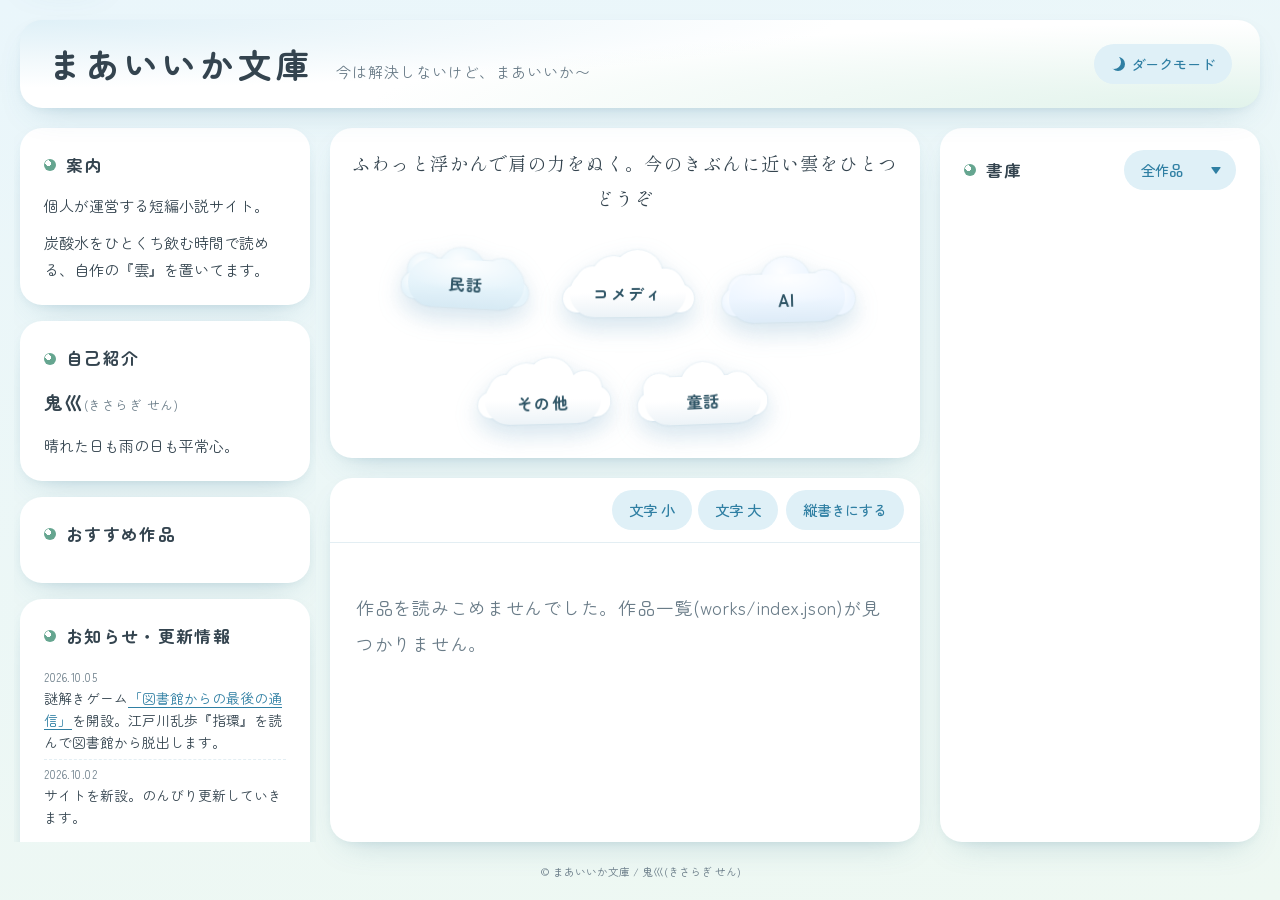
==== index.html @ 4b1752f4 "タイトル回り修正" ====
<!DOCTYPE html>
<html lang="ja">
<head>
  <meta charset="utf-8">
  <meta name="viewport" content="width=device-width, initial-scale=1">
  <!-- 検索エンジンに載せないための設定です。外し方は README.md を見てください。 -->
  <meta name="robots" content="noindex, nofollow">
  <title>まあいいか文庫</title>
  <meta name="description" content="今は解決しなくても、まあいいか〜。鬼巛(きさらぎ せん)の短編小説サイトです。">
  <meta name="theme-color" content="#eaf5f8">
  <link rel="icon" href="data:image/svg+xml,%3Csvg xmlns='http://www.w3.org/2000/svg' viewBox='0 0 64 64'%3E%3Ccircle cx='32' cy='32' r='30' fill='%23d9f0ec'/%3E%3Ccircle cx='24' cy='38' r='6' fill='%23fff'/%3E%3Ccircle cx='38' cy='26' r='8' fill='%23fff'/%3E%3Ccircle cx='42' cy='44' r='4' fill='%23fff'/%3E%3C/svg%3E">
  <link rel="preconnect" href="https://fonts.googleapis.com">
  <link rel="preconnect" href="https://fonts.gstatic.com" crossorigin>
  <link rel="stylesheet" href="https://fonts.googleapis.com/css2?family=Shippori+Mincho:wght@400;600&family=Zen+Maru+Gothic:wght@400;500;700&display=swap">
  <link rel="stylesheet" href="css/style.css">
  <script>
    // 前回の表示設定(ダークモード・文字サイズ・縦書き)を、画面が出る前に戻します。
    (function () {
      try {
        var d = document.documentElement;
        var theme = localStorage.getItem('mb-theme');
        if (!theme && window.matchMedia && matchMedia('(prefers-color-scheme: dark)').matches) theme = 'dark';
        if (theme) d.setAttribute('data-theme', theme);
        var size = localStorage.getItem('mb-font-size');
        if (size) d.style.setProperty('--story-font-size', size + 'px');
        if (localStorage.getItem('mb-vertical') === '1') d.classList.add('is-vertical');
      } catch (e) {}
    })();
  </script>
</head>
<body>
  <a class="skip-link" href="#story-scroll">本文へ移動</a>

  <div class="layout">

    <!-- ===== タイトル ===== -->
    <header class="card site-header">
      <div class="site-header__text">
        <h1 class="site-title"><a href="./" data-home>まあいいか文庫</a></h1>
        <p class="site-catch">今は解決しないけど、まあいいか〜</p>
      </div>
      <button type="button" class="pill-button theme-toggle" id="theme-toggle" aria-pressed="false">
        <span class="theme-toggle__icon" aria-hidden="true"></span>
        <span class="theme-toggle__label">ダークモード</span>
      </button>
      <span class="bubbles" aria-hidden="true"><i></i><i></i><i></i><i></i><i></i></span>
    </header>

    <!-- ===== 作者向けの警告(問題があるときだけ表示されます) ===== -->
    <section class="card author-warnings" id="author-warnings" hidden aria-live="polite">
      <div class="author-warnings__head">
        <h2>作者向けのお知らせ:作品ファイルの書き方を確認してください</h2>
        <button type="button" class="pill-button" id="author-warnings-close">閉じる</button>
      </div>
      <ul id="author-warnings-list"></ul>
    </section>

    <!-- ===== アイキャッチ(雲のタグ) ===== -->
    <section class="card eyecatch" aria-labelledby="eyecatch-text">
      <p class="eyecatch__text" id="eyecatch-text">ふわっと浮かんで肩の力をぬく。<br class="sp-only">今のきぶんに近い雲をひとつどうぞ</p>
      <div class="clouds" id="clouds" role="group" aria-label="タグで作品をさがす"></div>
    </section>

    <!-- ===== 左列:メニュー・おすすめ ===== -->
    <div class="side">

      <section class="card menu-card" aria-labelledby="guide-h">
        <h2 class="card-title" id="guide-h"><span class="card-title__dot" aria-hidden="true"></span>案内</h2>
        <p>個人が運営する短編小説サイト。</p>
        <p>炭酸水をひとくち飲む時間で読める、自作の『雲』を置いてます。</p>
       <!-- <p class="small">文字の大きさ・縦書き・ダークモードは、本文の上のボタンで切り替えられます。</p> -->
      </section>

      <section class="card menu-card" aria-labelledby="profile-h">
        <h2 class="card-title" id="profile-h"><span class="card-title__dot" aria-hidden="true"></span>自己紹介</h2>
        <p class="author-name">鬼巛<span class="author-kana">(きさらぎ せん)</span></p>
        <p>晴れた日も雨の日も平常心。</p>
      </section>

      <section class="card menu-card" aria-labelledby="recommend-h">
        <h2 class="card-title" id="recommend-h"><span class="card-title__dot" aria-hidden="true"></span>おすすめ作品</h2>
        <!--
          おすすめにしたい作品のファイル名(.md や .txt を除いた部分)を data-recommend="" に書きます。
          作品名と紹介文は自動で表示されます。
        -->
        <ul class="recommend-list">
          <li data-recommend="2026-09-10-kiechae-kiiro"></li>
        </ul>
      </section>

      <section class="card menu-card" aria-labelledby="news-h">
        <h2 class="card-title" id="news-h"><span class="card-title__dot" aria-hidden="true"></span>お知らせ・更新情報</h2>
        <!-- お知らせは <li> を1つ足すだけで増やせます。 -->
        <ul class="news-list">
          <li><time datetime="2026-10-05">2026.10.05</time><span>謎解きゲーム<a href="library-escape/">「図書館からの最後の通信」</a>を開設。江戸川乱歩『指環』を読んで図書館から脱出します。</span></li>
          <li><time datetime="2026-10-02">2026.10.02</time>サイトを新設。のんびり更新していきます。</li>
        </ul>
        <p class="news-sub">最近の更新</p>
        <ul class="news-list" id="recent-list"></ul>
      </section>

    </div>

    <!-- ===== 中央列:物語の本文 ===== -->
    <main class="card story-card" id="story-card">
      <div class="reader-bar" role="toolbar" aria-label="読みやすさの設定">
        <div class="reader-bar__group" role="group" aria-label="文字の大きさ">
          <button type="button" class="pill-button" id="font-smaller" aria-label="文字を小さく">文字 小</button>
          <button type="button" class="pill-button" id="font-larger" aria-label="文字を大きく">文字 大</button>
        </div>
        <button type="button" class="pill-button" id="vertical-toggle" aria-pressed="false">縦書きにする</button>
      </div>
      <div class="story-scroll" id="story-scroll" tabindex="-1">
        <div class="story" id="story" aria-live="polite">
          <p class="loading">読みこみ中です……</p>
        </div>
      </div>
    </main>

    <!-- ===== 右列:書庫 ===== -->
    <aside class="card library" id="library" aria-labelledby="library-h">
      <div class="library-head">
        <h2 class="card-title" id="library-h"><span class="card-title__dot" aria-hidden="true"></span>書庫</h2>
        <!-- タグで絞り込むプルダウン(選択肢は settings/tags.txt から自動で作られます) -->
        <label class="tag-select">
          <span class="visually-hidden">書庫をタグで絞り込む</span>
          <select id="library-tag-select">
            <option value="">全作品</option>
          </select>
        </label>
      </div>
      <div class="library-filter" id="library-filter" hidden>
        <p class="library-filter__name" id="library-filter-name"></p>
        <p class="library-filter__desc" id="library-filter-desc"></p>
        <button type="button" class="pill-button" id="library-clear">すべての作品を表示</button>
      </div>
      <div class="library-scroll">
        <ul class="library-list" id="library-list"></ul>
      </div>
    </aside>

    <footer class="site-footer">
      <small>© まあいいか文庫 / 鬼巛(きさらぎ せん)</small>
    </footer>
  </div>

  <script src="js/app.js"></script>
</body>
</html>
---- css/style.css ----
/* =========================================================
   まあいいか文庫 スタイルシート
   色はすべて下の「色の設定」にまとめています。
   ここの値を変えると、サイト全体の色が変わります。
   ========================================================= */

/* ---------- 色の設定(明るい配色) ---------- */
:root {
  --bg-top: #eaf6fb;          /* 背景の上のほう(淡い青) */
  --bg-bottom: #eef8f2;       /* 背景の下のほう(淡い緑) */
  --card: #ffffff;            /* カードの色 */
  --card-soft: #f5fafc;       /* カードの中の、うすい面 */
  --text: #34444f;            /* 文字の色 */
  --text-muted: #6a7c88;      /* うすい文字の色 */
  --accent: #2f7fa3;          /* リンクやボタンの文字(青) */
  --accent-soft: #dff0f7;     /* ボタンの背景(淡い青) */
  --accent-green: #3f8f74;    /* アクセント(緑) */
  --accent-green-soft: #e1f3eb;
  --line: #e3eef3;            /* 区切り線 */
  --focus: #3b9fd0;           /* キーボード操作時の枠 */
  --warn-bg: #fff8e6;
  --warn-line: #f0d68a;
  --shadow: 0 14px 34px -18px rgba(60, 120, 150, 0.35), 0 3px 10px -4px rgba(60, 120, 150, 0.12);
  --shadow-hover: 0 20px 40px -18px rgba(60, 120, 150, 0.42), 0 4px 12px -4px rgba(60, 120, 150, 0.16);

  /* 雲の色(4種類からランダムに選ばれます) */
  --cloud-1: #ffffff;
  --cloud-2: #e6f4fb;
  --cloud-3: #e5f5ee;
  --cloud-4: #eef6ff;
  --cloud-text: #2f5566;
  --cloud-active: #bfe3f2;
  --cloud-shadow: rgba(90, 150, 185, 0.22);
  --cloud-glow: rgba(255, 255, 255, 0.9);    /* 雲のふくらみの、光が当たる部分 */
  --cloud-shade: rgba(120, 170, 200, 0.14);  /* 雲の底の、ほんのり影になる部分 */

  /* 文字・大きさの設定 */
  --font-ui: "Zen Maru Gothic", "Hiragino Maru Gothic ProN", "Hiragino Sans", "Yu Gothic", "Meiryo", sans-serif;
  --font-story: "Shippori Mincho", "Hiragino Mincho ProN", "Yu Mincho", "YuMincho", "Noto Serif JP", "MS PMincho", serif;
  --story-font-size: 18px;
  --radius: 22px;
  --gap: 20px;
}

/* ---------- 色の設定(ダークモード) ---------- */
:root[data-theme="dark"] {
  --bg-top: #121a21;
  --bg-bottom: #131d1a;
  --card: #1b252d;
  --card-soft: #212d36;
  --text: #dbe6ec;
  --text-muted: #9fb2bd;
  --accent: #8fcbe6;
  --accent-soft: #263a46;
  --accent-green: #8fd3b7;
  --accent-green-soft: #20352e;
  --line: #2b3a44;
  --focus: #8fcbe6;
  --warn-bg: #33301f;
  --warn-line: #6f6232;
  --shadow: 0 14px 34px -18px rgba(0, 0, 0, 0.7), 0 3px 10px -4px rgba(0, 0, 0, 0.4);
  --shadow-hover: 0 20px 40px -18px rgba(0, 0, 0, 0.8), 0 4px 12px -4px rgba(0, 0, 0, 0.5);
  --cloud-1: #2a3843;
  --cloud-2: #243746;
  --cloud-3: #233a33;
  --cloud-4: #2b3448;
  --cloud-text: #d7ebf3;
  --cloud-active: #35627a;
  --cloud-shadow: rgba(0, 0, 0, 0.45);
  --cloud-glow: rgba(255, 255, 255, 0.08);
  --cloud-shade: rgba(0, 0, 0, 0.18);
  color-scheme: dark;
}

/* ---------- 基本 ---------- */
*, *::before, *::after { box-sizing: border-box; }

html { -webkit-text-size-adjust: 100%; }

body {
  margin: 0;
  font-family: var(--font-ui);
  color: var(--text);
  background: linear-gradient(170deg, var(--bg-top) 0%, var(--bg-bottom) 100%) fixed;
  background-color: var(--bg-top);
  line-height: 1.8;
  font-size: 15px;
}

a { color: var(--accent); text-underline-offset: 3px; }
a:hover { text-decoration-thickness: 2px; }

button { font: inherit; color: inherit; }

:focus-visible { outline: 3px solid var(--focus); outline-offset: 3px; border-radius: 8px; }

[hidden] { display: none !important; }

.skip-link {
  position: absolute; left: 12px; top: -60px; z-index: 100;
  background: var(--card); padding: 8px 14px; border-radius: 12px; box-shadow: var(--shadow);
}
.skip-link:focus { top: 12px; }

.small { font-size: 0.86em; color: var(--text-muted); }

/* ---------- カード ---------- */
.card {
  background: var(--card);
  border-radius: var(--radius);
  box-shadow: var(--shadow);
  padding: 22px 24px;
  min-width: 0;
}

.card-title {
  display: flex; align-items: center; gap: 10px;
  margin: 0 0 12px;
  font-size: 1.05rem; font-weight: 700; letter-spacing: 0.08em;
}
.card-title__dot {
  width: 12px; height: 12px; border-radius: 50%; flex: none;
  background: radial-gradient(circle at 35% 35%, #fff 0 25%, var(--accent-green) 26% 100%);
  opacity: 0.8;
}

.pill-button {
  display: inline-flex; align-items: center; justify-content: center; gap: 6px;
  min-height: 40px; padding: 6px 16px;
  border: 1px solid transparent; border-radius: 999px;
  background: var(--accent-soft); color: var(--accent);
  font-size: 0.9rem; font-weight: 500; cursor: pointer;
  transition: background-color .2s, transform .2s;
}
.pill-button:hover { transform: translateY(-1px); }
.pill-button[aria-pressed="true"] { background: var(--accent); color: var(--card); }
.pill-button:disabled { opacity: 0.45; cursor: default; transform: none; }

/* ---------- 全体の並び(スマホ:1列) ---------- */
.layout {
  display: grid;
  gap: 16px;
  padding: 16px;
  max-width: 760px;
  margin: 0 auto;
  grid-template-columns: minmax(0, 1fr);
  grid-template-areas:
    "header"
    "eye"
    "menu"
    "story"
    "lib"
    "footer";
}
.site-header { grid-area: header; }
.eyecatch    { grid-area: eye; }
.side        { grid-area: menu; }
.story-card  { grid-area: story; }
.library     { grid-area: lib; }
.site-footer { grid-area: footer; }

.side { display: flex; flex-direction: column; gap: 16px; min-width: 0; }

.sp-only { display: inline; }

/* ---------- 全体の並び(PC:3列) ---------- */
@media (min-width: 1024px) {
  .layout {
    max-width: 1480px;
    height: 100vh;
    height: 100dvh;
    padding: var(--gap);
    gap: var(--gap);
    grid-template-columns: minmax(230px, 290px) minmax(0, 1fr) minmax(250px, 320px);
    grid-template-rows: auto auto minmax(0, 1fr) auto;
    grid-template-areas:
      "header header header"
      "menu   eye    lib"
      "menu   story  lib"
      "footer footer footer";
  }
  /* 左列・中央の本文・右の書庫は、それぞれ独立してスクロールします */
  .side { overflow-y: auto; min-height: 0; padding: 4px 6px 18px; margin: -4px -6px 0; scrollbar-width: thin; }
  .story-card, .library { min-height: 0; }
  .sp-only { display: none; }
  .site-header { padding: 16px 28px; }
  .reader-bar { padding: 8px 16px; }
  .reader-bar .pill-button { min-height: 36px; }

  /* 雲を押した・書庫で作品を選んだあとは、雲を隠して、本文を縦いっぱいに広げる */
  .layout.is-clouds-hidden {
    grid-template-rows: auto minmax(0, 1fr) auto;
    grid-template-areas:
      "header header header"
      "menu   story  lib"
      "footer footer footer";
  }
  .layout.is-clouds-hidden .eyecatch { display: none; }
}

/* ---------- タイトル ---------- */
.site-header {
  position: relative; overflow: hidden;
  display: flex; align-items: center; justify-content: space-between; gap: 16px; flex-wrap: wrap;
  padding: 22px 28px;
  background:
    radial-gradient(120% 140% at 0% 0%, var(--accent-soft) 0%, transparent 55%),
    radial-gradient(120% 160% at 100% 100%, var(--accent-green-soft) 0%, transparent 60%),
    var(--card);
}
.site-header__text { position: relative; z-index: 1; display: flex; align-items: baseline; gap: 6px 22px; flex-wrap: wrap; }
.site-title { margin: 0; font-size: clamp(1.6rem, 4.5vw, 2.1rem); letter-spacing: 0.12em; font-weight: 700; line-height: 1.3; }
.site-title a { color: inherit; text-decoration: none; }
.site-catch { margin: 0; color: var(--text-muted); letter-spacing: 0.06em; }
.theme-toggle { position: relative; z-index: 1; }
.theme-toggle__icon { width: 14px; height: 14px; border-radius: 50%; box-shadow: inset -4px -2px 0 0 currentColor; }
.theme-toggle[aria-pressed="true"] .theme-toggle__icon { box-shadow: none; background: currentColor; }

/* タイトルの泡(飾り) */
.bubbles { position: absolute; inset: 0; pointer-events: none; }
.bubbles i {
  position: absolute; bottom: -20px; border-radius: 50%;
  border: 1.5px solid var(--accent); opacity: 0;
  animation: bubble-rise 9s ease-in infinite;
}
.bubbles i:nth-child(1) { left: 42%; width: 10px; height: 10px; animation-delay: 0s; }
.bubbles i:nth-child(2) { left: 55%; width: 6px;  height: 6px;  animation-delay: 2.2s; }
.bubbles i:nth-child(3) { left: 63%; width: 14px; height: 14px; animation-delay: 4.1s; }
.bubbles i:nth-child(4) { left: 74%; width: 8px;  height: 8px;  animation-delay: 5.6s; }
.bubbles i:nth-child(5) { left: 84%; width: 11px; height: 11px; animation-delay: 7.3s; }
@keyframes bubble-rise {
  0%   { transform: translateY(0) translateX(0); opacity: 0; }
  15%  { opacity: 0.45; }
  100% { transform: translateY(-130px) translateX(8px); opacity: 0; }
}

/* ---------- アイキャッチ(雲) ---------- */
.eyecatch { padding: 18px 22px 8px; text-align: center; }
.eyecatch__text {
  margin: 0 0 6px;
  font-family: var(--font-story);
  font-size: clamp(1rem, 2.6vw, 1.15rem);
  letter-spacing: 0.08em; line-height: 1.9;
}

.clouds {
  display: flex; flex-wrap: wrap; justify-content: center; align-items: flex-start;
  padding: 6px 0 4px;
}

/* 雲ひとつ分。もこもこの数・大きさ・傾き・位置は JavaScript がランダムに決めます
   ・cloud__puffs … 上にもくもく盛り上がる丸(入道雲の頭)
   ・cloud__base  … 底の、平たくて横長の部分
   ・cloud__label … 文字 */
.cloud {
  --fill: var(--tint, var(--cloud-1));
  --rot: 0deg; --dur: 7s; --delay: 0s; --lift: -5px;
  position: relative;
  min-width: 116px; min-height: 48px;
  padding: 12px 26px 10px;
  border: 0; background: transparent; cursor: pointer;
  color: var(--cloud-text);
  font-size: 1rem; font-weight: 700; letter-spacing: 0.08em; line-height: 1.4;
  /* やわらかく、ふんわり浮いて見える影 */
  filter: drop-shadow(0 10px 12px var(--cloud-shadow)) drop-shadow(0 0 1px var(--cloud-shadow));
  rotate: var(--rot);
  animation: cloud-float var(--dur) ease-in-out var(--delay) infinite alternate;
  transition: scale .3s ease;
  -webkit-tap-highlight-color: transparent;
}
.cloud[aria-pressed="true"] { --fill: var(--cloud-active); }

.cloud__base, .cloud__puffs i {
  position: absolute;
  background:
    radial-gradient(circle at 42% 30%, var(--cloud-glow) 0%, transparent 60%),
    var(--fill);
  transition: background-color .3s;
}
.cloud__base {
  inset: 0; z-index: 1;
  border-radius: 999px;
  background:
    radial-gradient(90% 80% at 50% 10%, var(--cloud-glow) 0%, transparent 70%),
    linear-gradient(to bottom, transparent 50%, var(--cloud-shade) 100%),
    var(--fill);
}
.cloud__puffs i {
  z-index: 0;
  width: var(--s); height: var(--s);
  left: var(--x); bottom: var(--b);
  translate: -50% 0;
  border-radius: 50%;
  transform-origin: 50% 100%;
  /* ゆっくり、ふくらんだり、しぼんだり */
  animation: puff-breathe var(--pd, 4s) ease-in-out var(--pdl, 0s) infinite alternate;
}
.cloud__label { position: relative; z-index: 2; display: inline-block; white-space: nowrap; }

@media (hover: hover) {
  .cloud:hover { scale: 1.05; }
}
.cloud:focus-visible { outline-offset: 6px; border-radius: 999px; }

/* 押したときの「ぽよん」 */
.cloud.is-boing {
  animation:
    cloud-float var(--dur) ease-in-out var(--delay) infinite alternate,
    cloud-boing .7s ease-out;
}
.cloud.is-boing .cloud__puffs i {
  animation:
    puff-breathe var(--pd, 4s) ease-in-out var(--pdl, 0s) infinite alternate,
    puff-pop .6s ease-out var(--pop-delay, 0s);
}

@keyframes cloud-float {
  from { translate: 0 0; }
  to   { translate: 0 var(--lift); }
}
@keyframes puff-breathe {
  from { scale: 1; }
  to   { scale: 1.07; }
}
@keyframes cloud-boing {
  0%   { scale: 1; }
  20%  { scale: 1.1 0.9; }
  45%  { scale: 0.95 1.07; }
  65%  { scale: 1.03 0.98; }
  85%  { scale: 0.99 1.01; }
  100% { scale: 1; }
}
@keyframes cloud-pulse {
  0%   { scale: 1; }
  45%  { scale: 1.06; }
  100% { scale: 1; }
}
@keyframes puff-pop {
  0%   { transform: scale(1); }
  40%  { transform: scale(1.18); }
  100% { transform: scale(1); }
}

/* 端末で「動きを減らす」設定のときは揺らさない */
@media (prefers-reduced-motion: reduce) {
  .cloud, .cloud.is-boing, .cloud__puffs i, .cloud.is-boing .cloud__puffs i, .bubbles i { animation: none !important; }
  .bubbles { display: none; }
  .pill-button, .cloud { transition: none; }
  .cloud:hover, .pill-button:hover { scale: none; transform: none; }
  /* 揺れは止めるが、押したことが分かるように、その場でふわっと一度だけふくらむ */
  .cloud.is-pulse { animation: cloud-pulse .45s ease-out !important; }
}

/* ---------- 左列のカード ---------- */
.menu-card p { margin: 0 0 0.7em; }
.menu-card p:last-child { margin-bottom: 0; }
.author-name { font-size: 1.15rem; font-weight: 700; letter-spacing: 0.1em; }
.author-kana { font-size: 0.8rem; font-weight: 400; color: var(--text-muted); letter-spacing: 0.04em; }

.recommend-list, .news-list, .library-list { list-style: none; margin: 0; padding: 0; }
.recommend-list li + li { margin-top: 10px; }
.recommend-list a {
  display: block; padding: 10px 14px; border-radius: 14px;
  background: var(--card-soft); text-decoration: none; color: var(--text);
  transition: background-color .2s;
}
.recommend-list a:hover { background: var(--accent-soft); }
.recommend-list .rec-title { display: block; font-weight: 700; color: var(--accent); }
.recommend-list .rec-summary { display: block; font-size: 0.86em; color: var(--text-muted); line-height: 1.6; }

.news-list li { display: flex; flex-direction: column; padding: 6px 0; border-bottom: 1px dashed var(--line); font-size: 0.92em; line-height: 1.6; }
.news-list li:last-child { border-bottom: 0; }
.news-list time { font-size: 0.8em; color: var(--text-muted); letter-spacing: 0.05em; }
.news-sub { margin: 14px 0 2px !important; font-size: 0.8rem; font-weight: 700; color: var(--accent-green); letter-spacing: 0.1em; }

/* ---------- 中央:本文 ---------- */
.story-card { display: flex; flex-direction: column; padding: 0; overflow: hidden; }

.reader-bar {
  display: flex; flex-wrap: wrap; justify-content: flex-end; align-items: center; gap: 8px;
  padding: 12px 16px; border-bottom: 1px solid var(--line);
}
.reader-bar__group { display: inline-flex; gap: 6px; }

.story-scroll { flex: 1 1 auto; min-height: 0; overflow: auto; overscroll-behavior: contain; scrollbar-width: thin; }
.story-scroll:focus { outline: none; }
.story-scroll:focus-visible { outline: 3px solid var(--focus); outline-offset: -3px; }

.story {
  max-width: 36em;              /* 1行が長くなりすぎないように */
  margin: 0 auto;
  padding: 28px 26px 40px;
  font-family: var(--font-story);
  font-size: var(--story-font-size);
  line-height: 2.05;
  letter-spacing: 0.04em;
  font-feature-settings: "palt" 0;
}
.story-head { margin-bottom: 1.8em; }
.story-title { margin: 0; font-size: 1.5em; line-height: 1.5; letter-spacing: 0.08em; font-weight: 600; }
.story-title:focus { outline: none; }
.story-subtitle { margin: 0.2em 0 0; font-size: 1em; color: var(--text-muted); }
.story-meta { margin: 0.6em 0 0; font-family: var(--font-ui); font-size: 0.78em; color: var(--text-muted); display: flex; flex-wrap: wrap; gap: 4px 14px; align-items: center; }
.story-body p { margin: 0 0 1.2em; }
.story-body rt { font-size: 0.5em; letter-spacing: 0; }

.tag-chips { display: inline-flex; flex-wrap: wrap; gap: 6px; }
.tag-chip {
  display: inline-flex; align-items: center; min-height: 30px; padding: 2px 12px;
  border: 0; border-radius: 999px; cursor: pointer;
  background: var(--accent-green-soft); color: var(--accent-green);
  font-family: var(--font-ui); font-size: 0.8rem; font-weight: 500; letter-spacing: 0.04em; line-height: 1.4;
}
.tag-chip:hover { filter: brightness(0.97); }

.story-nav {
  display: grid; grid-template-columns: 1fr 1fr; gap: 12px;
  margin-top: 2.6em; padding-top: 1.4em; border-top: 1px dashed var(--line);
  font-family: var(--font-ui); font-size: 15px; line-height: 1.6;
}
.story-nav a, .story-nav span {
  display: block; padding: 12px 14px; border-radius: 14px; background: var(--card-soft);
  text-decoration: none; min-height: 100%;
}
.story-nav a:hover { background: var(--accent-soft); }
.story-nav small { display: block; color: var(--text-muted); font-size: 0.78em; }
.story-nav .next { text-align: right; }
.story-nav span { color: var(--text-muted); opacity: 0.7; }

.loading, .story-message { font-family: var(--font-ui); color: var(--text-muted); }

/* スマホでは本文カードの高さを決め、カードの中でスクロールしないようにする */
@media (max-width: 1023.98px) {
  .story-scroll { overflow: visible; }
  .story { padding: 22px 18px 32px; }
}

/* ---------- 縦書き ---------- */
.is-vertical .story-scroll {
  overflow-x: auto; overflow-y: hidden;
  writing-mode: vertical-rl;          /* スクロールの起点を右端(書き出し)にする */
  -webkit-writing-mode: vertical-rl;
}
.is-vertical .story {
  writing-mode: vertical-rl;
  -webkit-writing-mode: vertical-rl;
  max-width: none;
  margin: 0;
  padding: 30px 30px 30px 40px;
  text-orientation: mixed;
}
.is-vertical .story-head { margin: 0 0 0 1.8em; }
.is-vertical .story-meta { writing-mode: vertical-rl; }
.is-vertical .story-body p { margin: 0 0 0 1.2em; }
.is-vertical .story-nav {
  margin: 0 2.6em 0 0; padding: 0 1.4em 0 0;
  border-top: 0; border-right: 1px dashed var(--line);
  grid-template-columns: none; grid-template-rows: 1fr 1fr;
  writing-mode: vertical-rl;
}
.is-vertical .story-nav .next { text-align: left; }
.tcy { text-combine-upright: all; -webkit-text-combine: horizontal; }

@media (max-width: 1023.98px) {
  .is-vertical .story-scroll { overflow-x: auto; height: min(78vh, 640px); height: min(78svh, 640px); }
}

/* ---------- 右:書庫 ---------- */
.library { display: flex; flex-direction: column; }
.library-scroll { min-height: 0; flex: 1 1 auto; overflow-y: auto; margin: 0 -10px; padding: 0 10px 4px; scrollbar-width: thin; }

/* 見出しと、タグのプルダウン(入らないときは見出しの下に回ります) */
.library-head {
  display: flex; flex-wrap: wrap; align-items: center; justify-content: space-between;
  gap: 8px 12px; margin: 0 0 12px;
}
.library-head .card-title { margin: 0; }
.tag-select { position: relative; display: inline-flex; flex: 0 1 auto; min-width: 0; }
.tag-select select {
  -webkit-appearance: none; appearance: none;
  min-height: 40px; max-width: 100%; padding: 6px 38px 6px 16px;
  border: 1px solid transparent; border-radius: 999px;
  background: var(--accent-soft); color: var(--accent);
  font-family: inherit; font-size: 0.9rem; font-weight: 500; cursor: pointer;
  text-overflow: ellipsis;
}
.tag-select select option { background: var(--card); color: var(--text); }
.tag-select::after {
  content: "▼"; position: absolute; right: 15px; top: 50%; transform: translateY(-50%);
  font-size: 0.62rem; color: var(--accent); pointer-events: none;
}
.tag-select select:hover { border-color: var(--line); }
.tag-select select:focus-visible { border-radius: 999px; }
/* スマホで選んだときに画面が拡大されないよう、文字は16px以上にする */
@media (max-width: 1023.98px) {
  .tag-select select { font-size: 16px; min-height: 44px; }
}
.visually-hidden {
  position: absolute !important; width: 1px; height: 1px; margin: -1px; padding: 0;
  overflow: hidden; clip: rect(0 0 0 0); white-space: nowrap; border: 0;
}

.library-filter {
  margin: 0 0 12px; padding: 14px 16px; border-radius: 16px;
  background: linear-gradient(135deg, var(--accent-soft), var(--accent-green-soft));
}
.library-filter__name { margin: 0; font-weight: 700; color: var(--accent); }
.library-filter__desc { margin: 2px 0 10px; font-family: var(--font-story); line-height: 1.8; }
.library-filter .pill-button { min-height: 34px; padding: 4px 14px; background: var(--card); }

.library-item { padding: 12px 6px 14px; border-bottom: 1px dashed var(--line); }
.library-item:last-child { border-bottom: 0; }
.library-item__link {
  display: block; padding: 6px 10px; margin: -6px -10px 4px; border-radius: 12px;
  text-decoration: none; color: var(--text);
}
.library-item__link:hover { background: var(--card-soft); }
.library-item__link[aria-current="page"] { background: var(--accent-soft); }
.library-item__title { display: block; font-weight: 700; color: var(--accent); line-height: 1.6; }
.library-item__subtitle { display: block; font-size: 0.82em; color: var(--text-muted); line-height: 1.5; }
.library-item__summary { display: block; font-size: 0.86em; line-height: 1.65; margin-top: 4px; }
.library-item__foot { display: flex; flex-wrap: wrap; gap: 6px 10px; align-items: center; font-size: 0.78em; color: var(--text-muted); }
.library-empty { color: var(--text-muted); padding: 10px 0; }

/* 書庫がタグで絞り込まれたことが分かるように、ふわっと光らせる */
.library.is-flash { animation: lib-flash .9s ease-out; }
@keyframes lib-flash {
  0% { box-shadow: 0 0 0 0 var(--focus), var(--shadow); }
  100% { box-shadow: 0 0 0 14px transparent, var(--shadow); }
}
@media (prefers-reduced-motion: reduce) { .library.is-flash { animation: none; } }

/* ---------- 作者向けの警告 ---------- */
.author-warnings {
  position: fixed; z-index: 50; right: 16px; bottom: 16px; left: 16px;
  max-width: 560px; margin-left: auto; max-height: 50vh; overflow: auto;
  background: var(--warn-bg); border: 1px solid var(--warn-line);
  font-size: 0.88rem; line-height: 1.7;
}
.author-warnings__head { display: flex; gap: 12px; justify-content: space-between; align-items: flex-start; }
.author-warnings h2 { margin: 0 0 8px; font-size: 0.95rem; }
.author-warnings ul { margin: 0; padding-left: 1.2em; }
.author-warnings li + li { margin-top: 4px; }
.author-warnings code { font-size: 0.95em; background: var(--card); padding: 0 4px; border-radius: 4px; }

/* ---------- フッター ---------- */
.site-footer { text-align: center; color: var(--text-muted); font-size: 0.8rem; line-height: 1.4; }
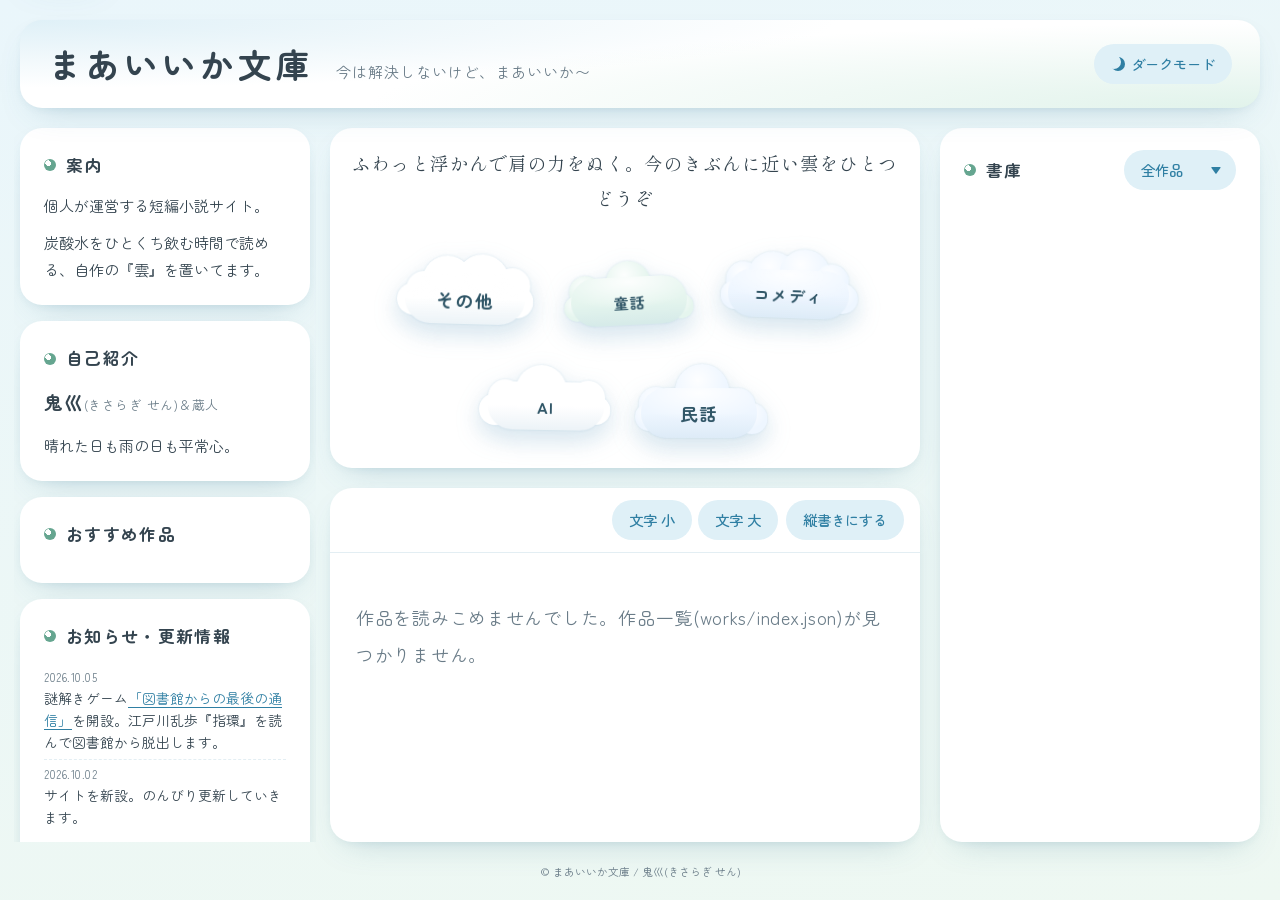
==== commit 43792743: "名前の追加" ====
--- a/index.html
+++ b/index.html
@@ -73,7 +73,7 @@
 
       <section class="card menu-card" aria-labelledby="profile-h">
         <h2 class="card-title" id="profile-h"><span class="card-title__dot" aria-hidden="true"></span>自己紹介</h2>
-        <p class="author-name">鬼巛<span class="author-kana">(きさらぎ せん)</span></p>
+        <p class="author-name">鬼巛<span class="author-kana">(きさらぎ せん)＆蔵人</span></p>
         <p>晴れた日も雨の日も平常心。</p>
       </section>
 
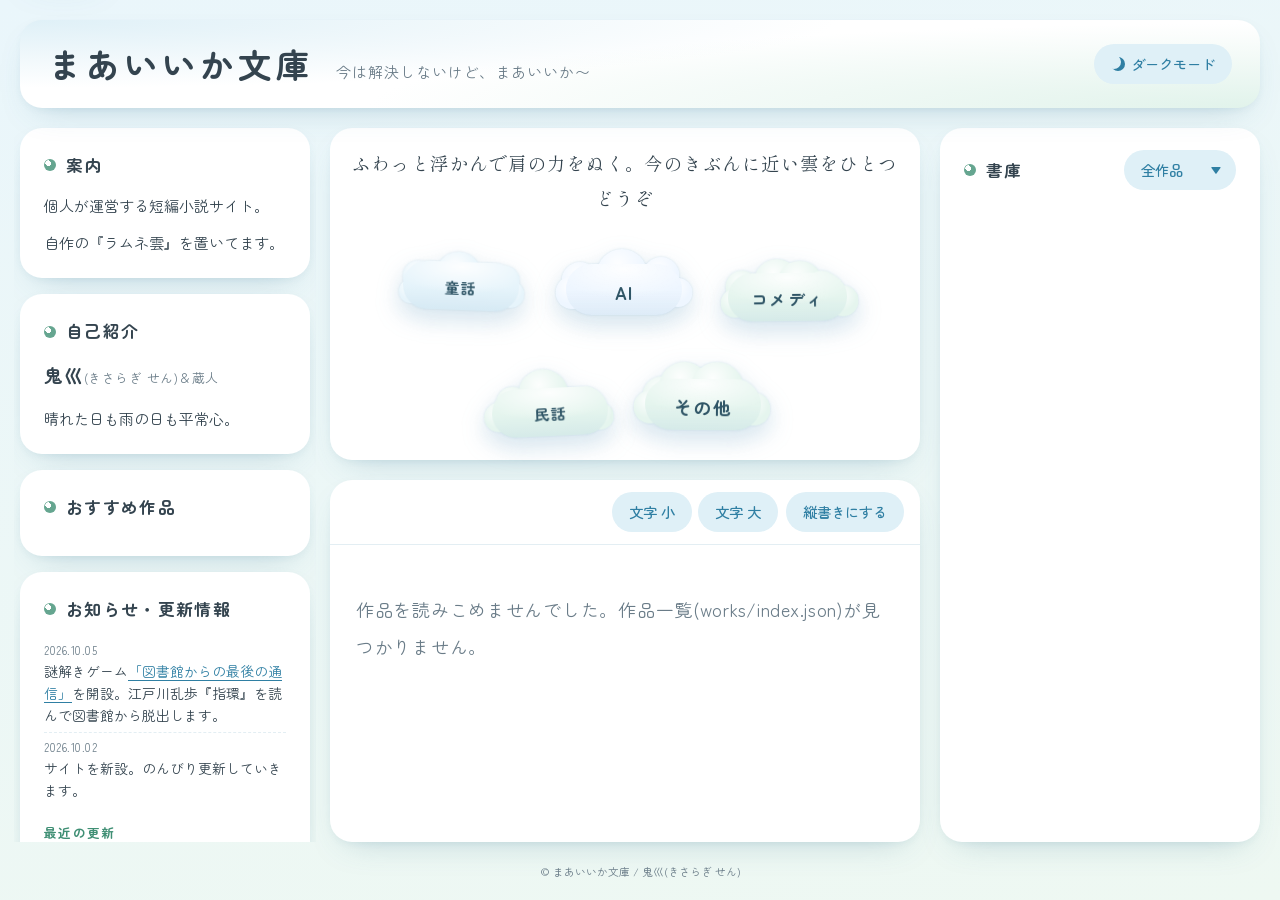
==== commit 2ff3041a: "案内文を修正" ====
--- a/index.html
+++ b/index.html
@@ -67,7 +67,7 @@
       <section class="card menu-card" aria-labelledby="guide-h">
         <h2 class="card-title" id="guide-h"><span class="card-title__dot" aria-hidden="true"></span>案内</h2>
         <p>個人が運営する短編小説サイト。</p>
-        <p>炭酸水をひとくち飲む時間で読める、自作の『雲』を置いてます。</p>
+        <p>自作の『ラムネ雲』を置いてます。</p>
        <!-- <p class="small">文字の大きさ・縦書き・ダークモードは、本文の上のボタンで切り替えられます。</p> -->
       </section>
 
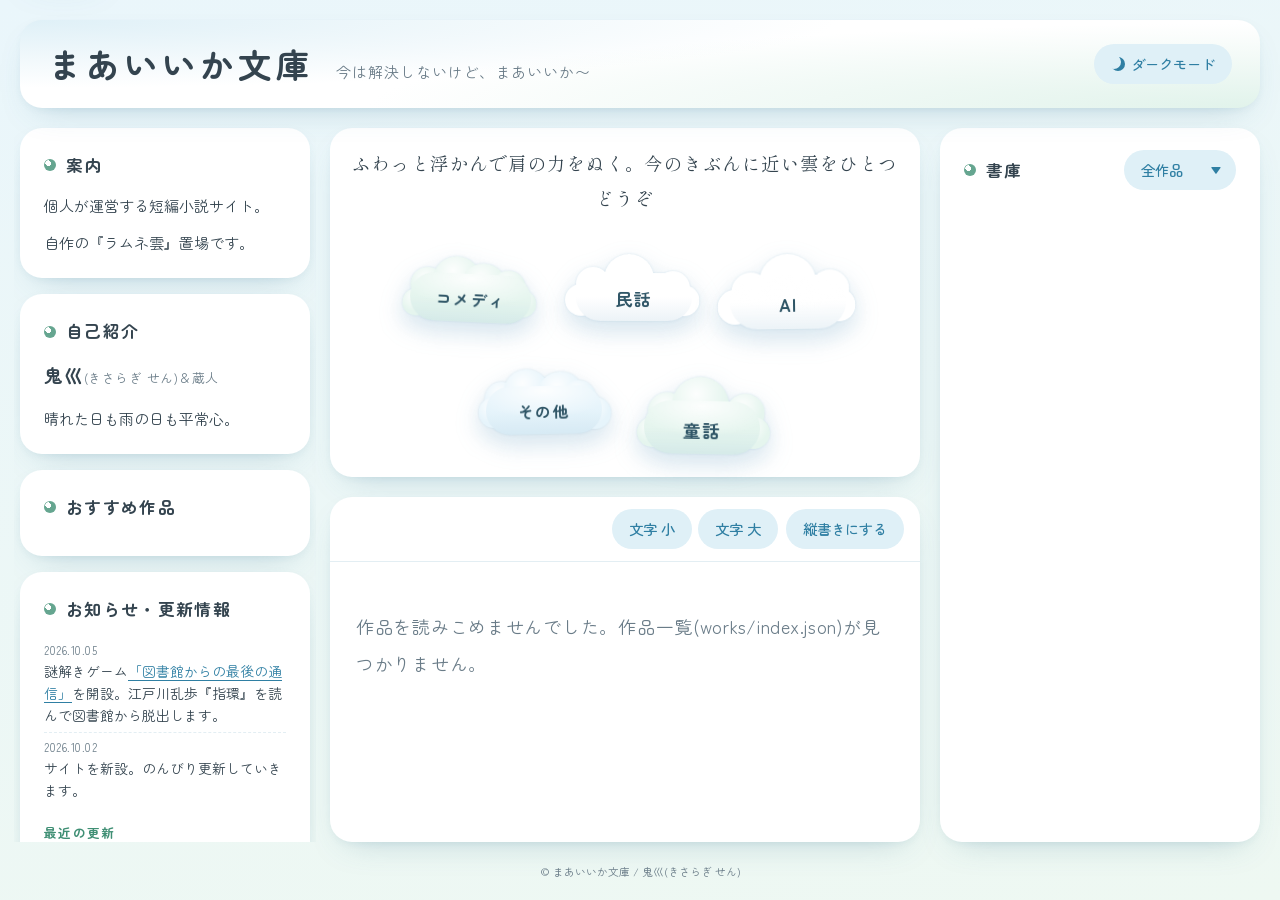
==== commit f044b08b: "Update 'ラムネ雲'" ====
--- a/index.html
+++ b/index.html
@@ -67,7 +67,7 @@
       <section class="card menu-card" aria-labelledby="guide-h">
         <h2 class="card-title" id="guide-h"><span class="card-title__dot" aria-hidden="true"></span>案内</h2>
         <p>個人が運営する短編小説サイト。</p>
-        <p>自作の『ラムネ雲』を置いてます。</p>
+        <p>自作の『ラムネ雲』置場です。</p>
        <!-- <p class="small">文字の大きさ・縦書き・ダークモードは、本文の上のボタンで切り替えられます。</p> -->
       </section>
 
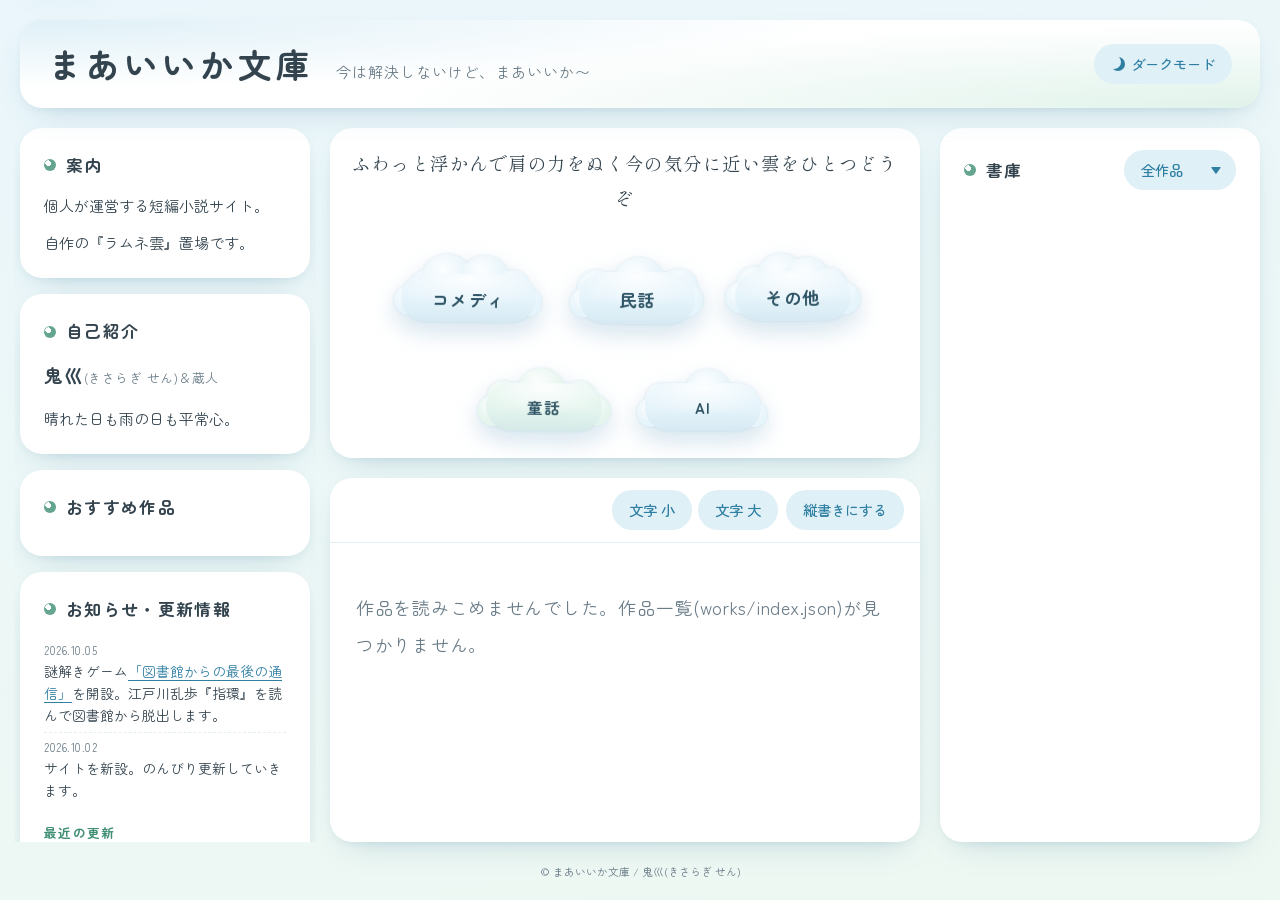
==== commit 1b10002c: "雲の文章を修正index.html" ====
--- a/index.html
+++ b/index.html
@@ -57,7 +57,7 @@
 
     <!-- ===== アイキャッチ(雲のタグ) ===== -->
     <section class="card eyecatch" aria-labelledby="eyecatch-text">
-      <p class="eyecatch__text" id="eyecatch-text">ふわっと浮かんで肩の力をぬく。<br class="sp-only">今のきぶんに近い雲をひとつどうぞ</p>
+      <p class="eyecatch__text" id="eyecatch-text">ふわっと浮かんで肩の力をぬく<br class="sp-only">今の気分に近い雲をひとつどうぞ</p>
       <div class="clouds" id="clouds" role="group" aria-label="タグで作品をさがす"></div>
     </section>
 
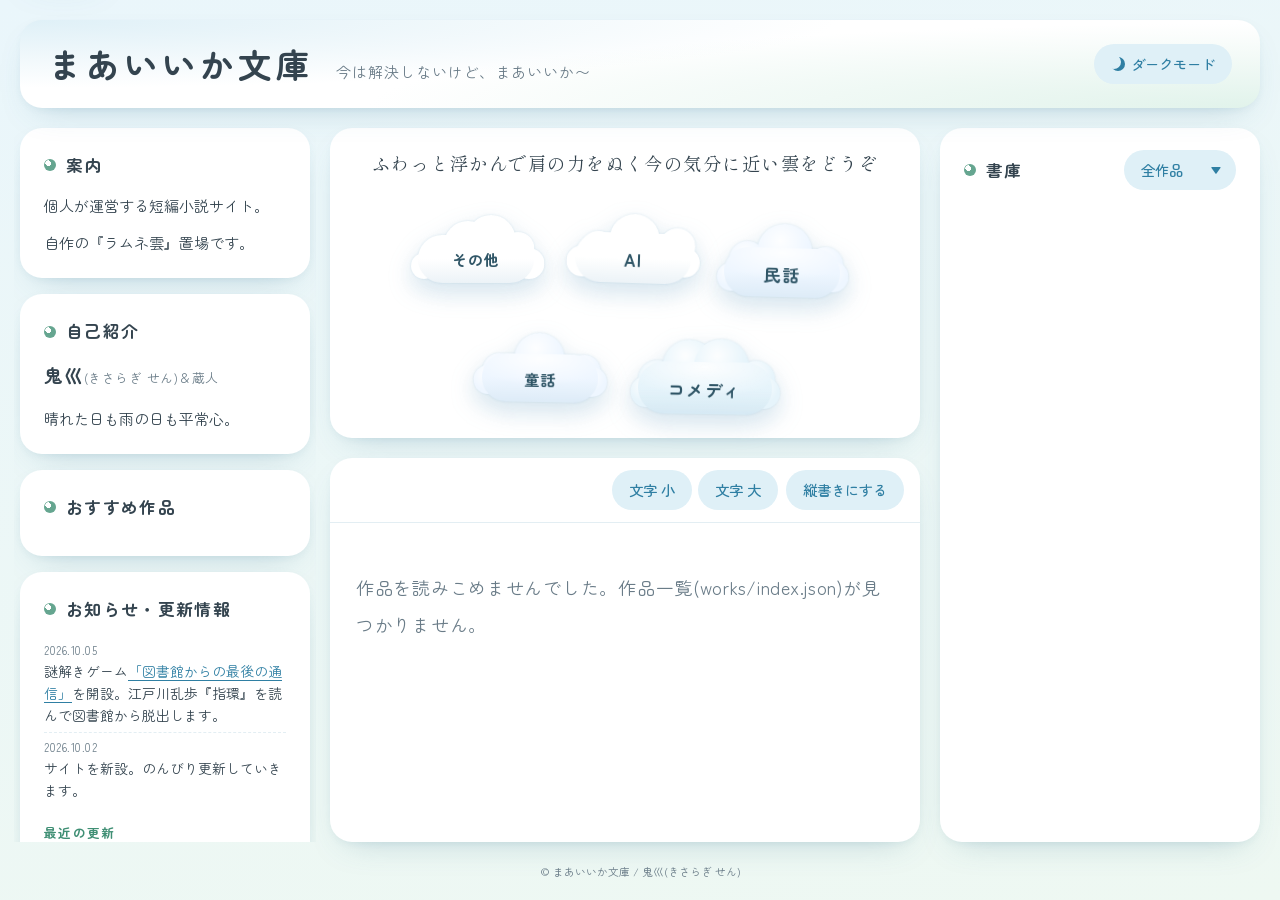
==== commit 9c24a27f: "雲の文字編集index.html" ====
--- a/index.html
+++ b/index.html
@@ -57,7 +57,7 @@
 
     <!-- ===== アイキャッチ(雲のタグ) ===== -->
     <section class="card eyecatch" aria-labelledby="eyecatch-text">
-      <p class="eyecatch__text" id="eyecatch-text">ふわっと浮かんで肩の力をぬく<br class="sp-only">今の気分に近い雲をひとつどうぞ</p>
+      <p class="eyecatch__text" id="eyecatch-text">ふわっと浮かんで肩の力をぬく<br class="sp-only">今の気分に近い雲をどうぞ</p>
       <div class="clouds" id="clouds" role="group" aria-label="タグで作品をさがす"></div>
     </section>
 
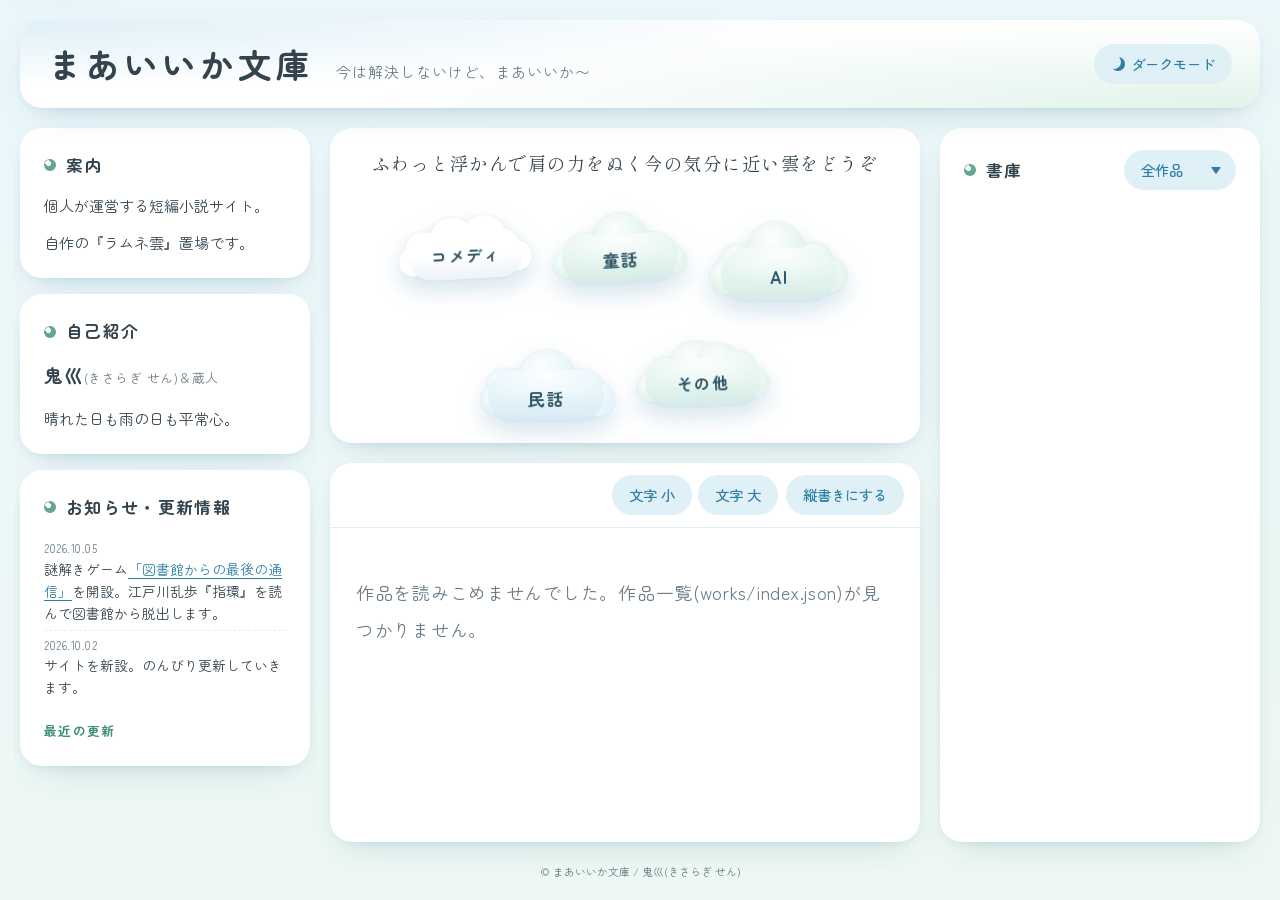
==== commit 28b80a0b: "トップページ:雲の説明表示を読みやすくし、おすすめカードを一時的に非表示に - 雲の説明をブラウザ標準の title から独自の表示に置き換え   (文字を少し大きく、内側に余白、雲の色になじむ細い枠" ====
--- a/index.html
+++ b/index.html
@@ -77,16 +77,20 @@
         <p>晴れた日も雨の日も平常心。</p>
       </section>
 
+      <!--
+        おすすめカード。再表示するときは、このコメントを外す。
+        (すぐ下の section を囲んでいる、コメントの始まりの記号と終わりの記号の2か所を消すと表示されます)
+        おすすめにしたい作品のファイル名(.md や .txt を除いた部分)を data-recommend="" に書きます。
+        作品名と紹介文は自動で表示されます。
+      -->
+      <!--
       <section class="card menu-card" aria-labelledby="recommend-h">
         <h2 class="card-title" id="recommend-h"><span class="card-title__dot" aria-hidden="true"></span>おすすめ作品</h2>
-        <!--
-          おすすめにしたい作品のファイル名(.md や .txt を除いた部分)を data-recommend="" に書きます。
-          作品名と紹介文は自動で表示されます。
-        -->
         <ul class="recommend-list">
           <li data-recommend="2026-09-10-kiechae-kiiro"></li>
         </ul>
       </section>
+      -->
 
       <section class="card menu-card" aria-labelledby="news-h">
         <h2 class="card-title" id="news-h"><span class="card-title__dot" aria-hidden="true"></span>お知らせ・更新情報</h2>
--- a/css/style.css
+++ b/css/style.css
@@ -341,6 +341,29 @@
   100% { transform: scale(1); }
 }
 
+/* 雲にマウスを置いたときの説明。--tip-tint にはその雲の色が入ります */
+.cloud-tip {
+  --tip-tint: var(--cloud-1);
+  position: fixed; z-index: 50; left: 0; top: 0;
+  max-width: min(320px, calc(100vw - 16px));
+  padding: 0.65em 0.95em;
+  font-size: 0.875rem; line-height: 1.6; letter-spacing: 0.04em;
+  color: var(--text);
+  /* 背景は、うすい面の色に雲の色を少しまぜたもの(純白にしない) */
+  background: color-mix(in srgb, var(--tip-tint) 40%, var(--card-soft));
+  /* 枠線は、雲の色を一定の割合で暗くした同系色。白い雲でも見える濃さになる割合 */
+  border: 1px solid color-mix(in srgb, var(--tip-tint) 55%, #000);
+  border-radius: 10px;
+  box-shadow: 0 6px 16px -8px rgba(60, 120, 150, 0.35), 0 1px 3px rgba(60, 120, 150, 0.12);
+  pointer-events: none;
+}
+.cloud-tip[hidden] { display: none; }
+/* ダークモードでは雲が暗い色なので、暗くすると見えなくなる。逆に、雲の色を明るくした同系色にする */
+:root[data-theme="dark"] .cloud-tip {
+  border-color: color-mix(in srgb, var(--tip-tint) 62%, #fff);
+  box-shadow: 0 6px 16px -8px rgba(0, 0, 0, 0.7), 0 1px 3px rgba(0, 0, 0, 0.4);
+}
+
 /* 端末で「動きを減らす」設定のときは揺らさない */
 @media (prefers-reduced-motion: reduce) {
   .cloud, .cloud.is-boing, .cloud__puffs i, .cloud.is-boing .cloud__puffs i, .bubbles i { animation: none !important; }
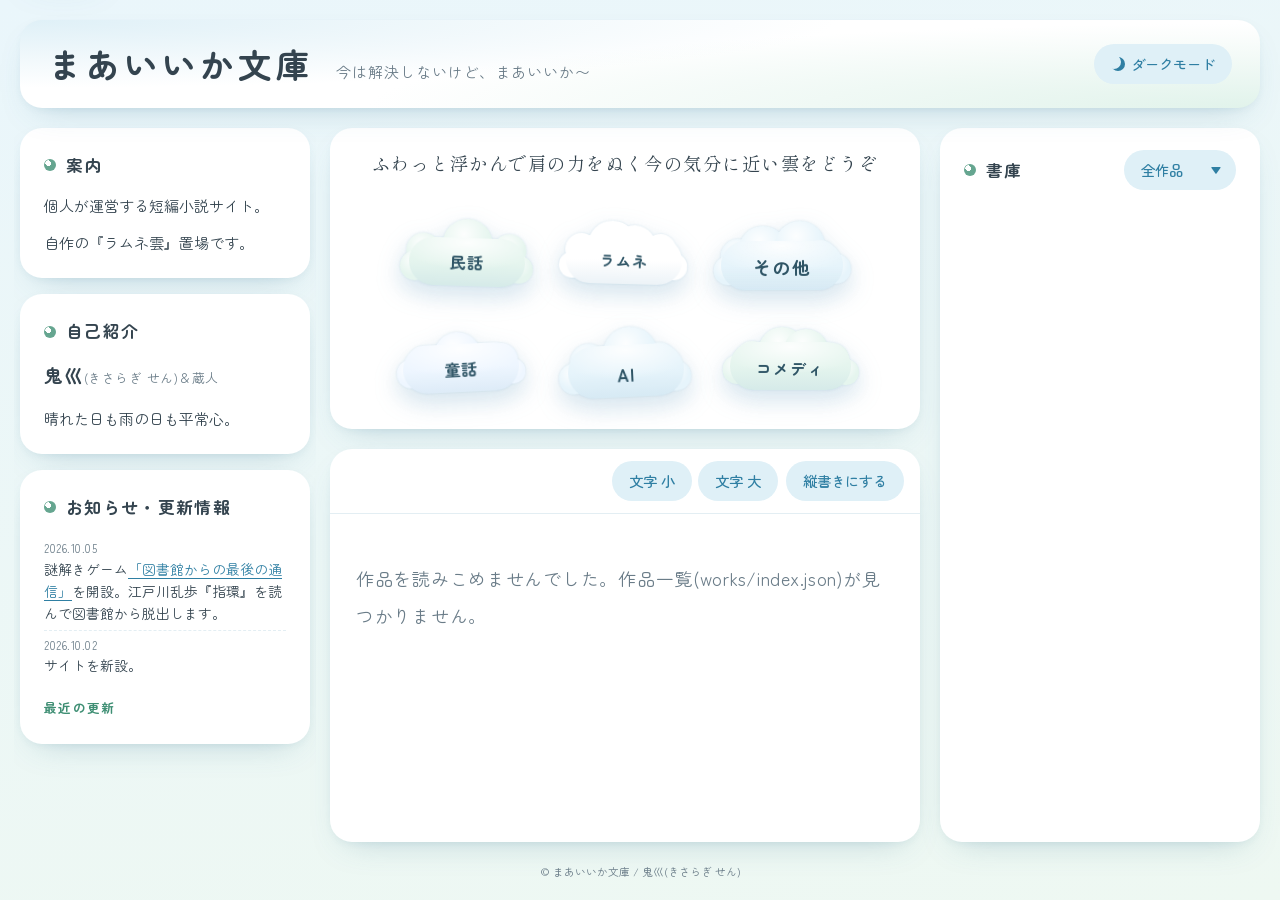
==== commit 3438ce01: "お知らせの修正 Removed game description from news update." ====
--- a/index.html
+++ b/index.html
@@ -97,7 +97,7 @@
         <!-- お知らせは <li> を1つ足すだけで増やせます。 -->
         <ul class="news-list">
           <li><time datetime="2026-10-05">2026.10.05</time><span>謎解きゲーム<a href="library-escape/">「図書館からの最後の通信」</a>を開設。江戸川乱歩『指環』を読んで図書館から脱出します。</span></li>
-          <li><time datetime="2026-10-02">2026.10.02</time>サイトを新設。のんびり更新していきます。</li>
+          <li><time datetime="2026-10-02">2026.10.02</time>サイトを新設。</li>
         </ul>
         <p class="news-sub">最近の更新</p>
         <ul class="news-list" id="recent-list"></ul>
--- a/css/style.css
+++ b/css/style.css
@@ -425,6 +425,9 @@
 .story-subtitle { margin: 0.2em 0 0; font-size: 1em; color: var(--text-muted); }
 .story-meta { margin: 0.6em 0 0; font-family: var(--font-ui); font-size: 0.78em; color: var(--text-muted); display: flex; flex-wrap: wrap; gap: 4px 14px; align-items: center; }
 .story-body p { margin: 0 0 1.2em; }
+/* 「空行: そのまま」の作品で、空行が2行以上続いたところの空き。
+   直前の段落の余白(1.2em)と合わせて「空行の数 × 1行の高さ(2.05em)」になる。縦書きでは横幅になる */
+.story-body .blank-lines { block-size: calc(var(--blank-lines, 2) * 2.05em - 1.2em); }
 .story-body rt { font-size: 0.5em; letter-spacing: 0; }
 
 .tag-chips { display: inline-flex; flex-wrap: wrap; gap: 6px; }
